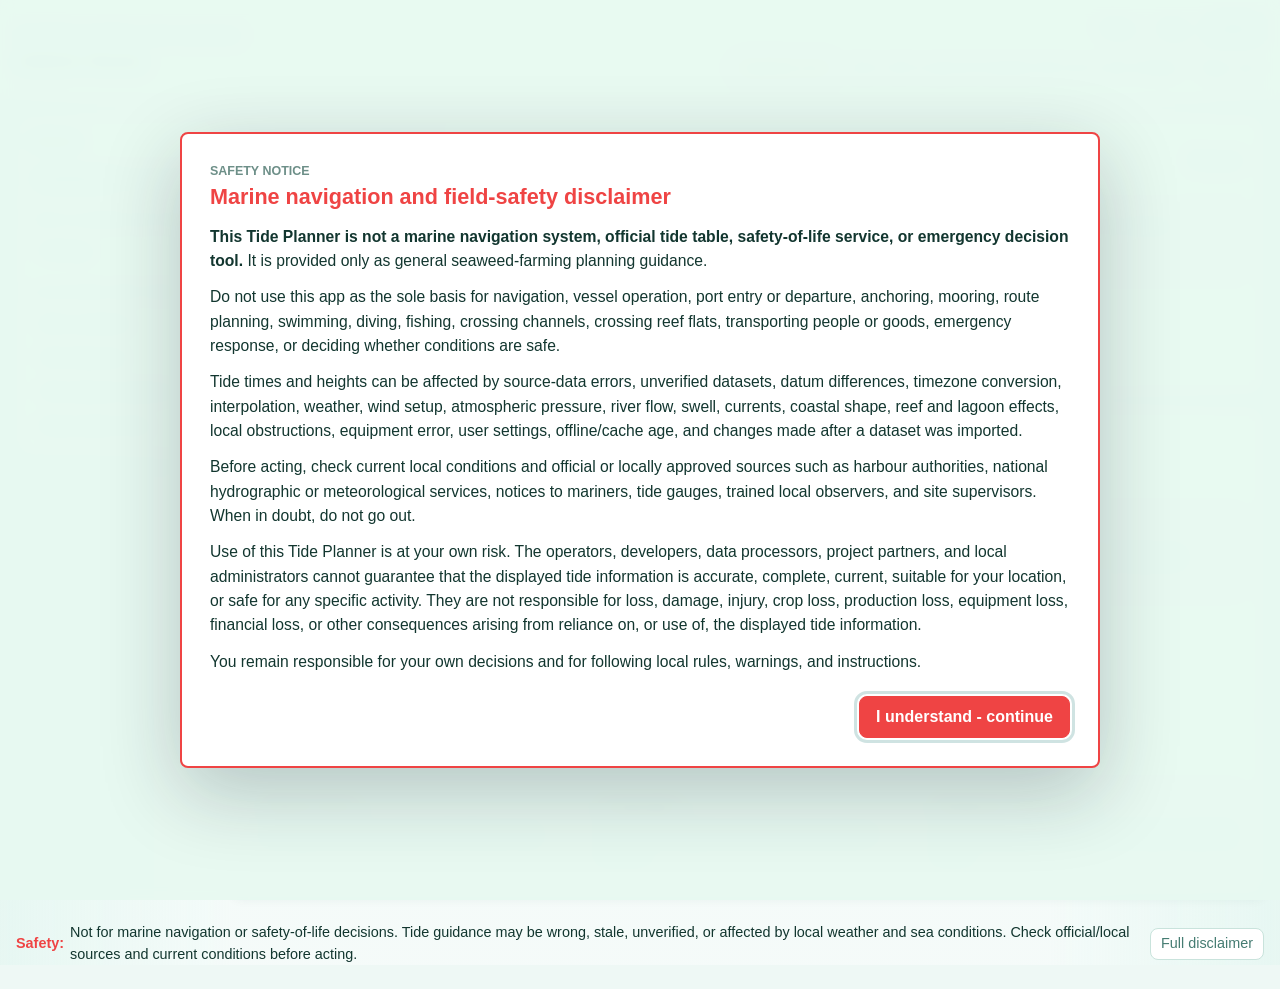
==== admin.html @ 6d87442c "Tighten site location table views" ====
<!doctype html>
<html lang="en">
<head>
  <meta charset="utf-8">
  <meta name="viewport" content="width=device-width, initial-scale=1">
  <meta name="theme-color" content="#0f766e">
  <meta name="robots" content="noindex,nofollow">
  <title>Admin - Seaweed Tide Planner</title>
  <link rel="stylesheet" href="./assets/css/tides.css?v=20260615-location-table-tight-v2">
</head>
<body class="admin-console-page">
  <header class="app-header">
    <div class="app-header-inner">
      <div>
        <p class="eyebrow">Seaweed farming tide guidance</p>
        <h1>Admin Home</h1>
      </div>
      <div class="admin-header-controls compact">
        <nav class="app-nav" aria-label="Main navigation">
          <a href="./index.html?v=20260615-location-table-tight-v2">Tides</a>
          <a href="./map.html?v=20260615-location-table-tight-v2">Map</a>
          <a href="./admin.html" class="desktop-admin-link" aria-current="page">Admin</a>
        </nav>
        <div class="admin-header-status">
          <span id="adminConnectionStatus" class="status-pill status-muted">Connecting</span>
          <p id="adminAuthStatus" class="admin-auth-status">Sign in with an approved Supabase Auth user.</p>
          <button id="adminSignOut" type="button">Sign out</button>
        </div>
      </div>
    </div>
  </header>

  <main class="app-shell admin-shell admin-layout">
    <aside class="admin-sidebar" aria-label="Admin menu">
      <h2>Admin</h2>
      <a href="./admin.html" aria-current="page">Dashboard</a>

      <p class="admin-menu-heading">Tide Planner Settings</p>
      <a href="./admin_settings.html">Settings</a>

      <p class="admin-menu-heading">Locations and Tides</p>
      <a href="./locations.html">Site Locations</a>
      <a href="./tide_datasets.html">Tide Datasets</a>
      <a href="./importer.html">Tide dataset importer</a>
      <a href="./observation.html">Observation form</a>
    </aside>

    <section class="admin-content">
      <section class="panel admin-dashboard-panel">
        <div class="section-head compact">
          <div>
            <h2>Tide Planner Dashboard</h2>
            <p class="field-hint">Desktop admin overview for the Tide Planner prototype.</p>
          </div>
          <button id="reloadAdminDashboard" type="button">Reload</button>
        </div>

        <div class="admin-metric-grid">
          <article class="admin-metric-card">
            <span>Site locations</span>
            <strong id="metricFarmCount">--</strong>
          </article>
          <article class="admin-metric-card">
            <span>Tide sources</span>
            <strong id="metricTideSourceCount">--</strong>
          </article>
          <article class="admin-metric-card warning">
            <span>Tide sources not verified</span>
            <strong id="metricUnverifiedSources">--</strong>
          </article>
          <article class="admin-metric-card warning">
            <span>Site locations hidden</span>
            <strong id="metricHiddenFarms">--</strong>
          </article>
          <article class="admin-metric-card warning">
            <span>Site locations not verified</span>
            <strong id="metricNotVerifiedFarms">--</strong>
          </article>
          <article class="admin-metric-card warning">
            <span>Site locations not calibrated</span>
            <strong id="metricNotCalibrated">--</strong>
          </article>
          <article class="admin-metric-card warning">
            <span>Datasets ending &lt; 3 months</span>
            <strong id="metricExpiringDatasets">--</strong>
          </article>
        </div>
      </section>

      <section class="panel admin-settings-panel">
        <h2>Admin Areas</h2>
        <div class="admin-area-group">
          <div class="admin-area-heading">
            <h3>Locations and Tides</h3>
            <p class="field-hint">Site location records, local calibration status, tide datasets, and observation entry.</p>
          </div>
          <div class="admin-shortcut-grid">
            <a class="admin-shortcut-card" href="./locations.html#locations">
              <strong>Site Locations</strong>
              <span>Site locations, GPS coordinates, app visibility, linked tide dataset, and calibration tools.</span>
            </a>
            <a class="admin-shortcut-card" href="./tide_datasets.html">
              <strong>Tide Datasets</strong>
              <span>Reference source metadata, coverage dates, verification, and dataset use.</span>
            </a>
            <a class="admin-shortcut-card" href="./importer.html">
              <strong>Tide Dataset Importer</strong>
              <span>Preview and import raw tide CSV data into selected datasets.</span>
            </a>
            <a class="admin-shortcut-card" href="./observation.html">
              <strong>Observation Form</strong>
              <span>Enter local tide observations collected in the field.</span>
            </a>
          </div>
        </div>

        <div class="admin-area-group">
          <div class="admin-area-heading">
            <h3>Tide Planner Settings</h3>
            <p class="field-hint">Admin users, roles, language status, and database connection notes.</p>
          </div>
          <div class="admin-shortcut-grid">
            <a class="admin-shortcut-card" href="./admin_settings.html#admin-users">
              <strong>Admin Users</strong>
              <span>List approved users and their Tide Planner role.</span>
            </a>
            <a class="admin-shortcut-card" href="./admin_settings.html#languages">
              <strong>Languages</strong>
              <span>Set whether English and Kiswahili are active or inactive.</span>
            </a>
            <a class="admin-shortcut-card" href="./admin_settings.html#database">
              <strong>Database Connection</strong>
              <span>Supabase project reference and browser credential notes.</span>
            </a>
          </div>
        </div>
      </section>
    </section>
  </main>

  <section id="adminLoginModal" class="admin-login-modal" role="dialog" aria-modal="true" aria-labelledby="adminLoginTitle" hidden>
    <div class="admin-login-panel" role="document">
      <p class="eyebrow">Admin sign in</p>
      <h2 id="adminLoginTitle">Seaweed Tide Planner Admin</h2>
      <p class="field-hint">Enter approved Supabase admin credentials to open the desktop admin dashboard.</p>
      <form id="adminAuthForm" class="admin-login-form">
        <label>
          Email
          <input id="adminEmail" type="email" autocomplete="email" required>
        </label>
        <label>
          Password
          <input id="adminPassword" type="password" autocomplete="current-password" required>
        </label>
        <div class="button-row">
          <button id="adminSignIn" type="submit">Sign in</button>
          <a class="button-link" href="./index.html">Back to tides</a>
        </div>
      </form>
    </div>
  </section>

  <footer class="marine-disclaimer-footer">
    <p><strong class="safety-label">Safety:</strong> <span class="marine-disclaimer-text">Not for marine navigation or safety-of-life decisions. Tide guidance may be wrong, stale, unverified, or affected by local weather and sea conditions. Check official/local sources and current conditions before acting.</span> <button type="button" data-disclaimer-open>Full disclaimer</button></p>
  </footer>

  <script type="module" src="./assets/js/disclaimer.js?v=20260615-location-table-tight-v2"></script>
  <script type="module" src="./assets/js/admin_page.js?v=20260615-location-table-tight-v2"></script>
</body>
</html>
---- assets/css/tides.css ----
:root {
  color-scheme: light;
  --bg: #eef8f5;
  --panel: #ffffff;
  --panel-soft: #f2f8f6;
  --control: #f2f8f6;
  --text: #12362f;
  --text-sec: #457c72;
  --text-muted: #6d8f88;
  --border: #c9e3dc;
  --border-soft: #e0efeb;
  --accent: #0f766e;
  --accent-blue: #3b82f6;
  --harvest: #22c55e;
  --harvest-dark: #15803d;
  --warn: #f59e0b;
  --danger: #ef4444;
  --shadow: 0 4px 12px rgba(31, 75, 68, 0.08);
}

* {
  box-sizing: border-box;
}

html {
  min-width: 320px;
  background: var(--bg);
}

body {
  margin: 0;
  color: var(--text);
  font-family: -apple-system, BlinkMacSystemFont, "Segoe UI", Roboto, "Helvetica Neue", sans-serif;
  line-height: 1.5;
  overflow-x: hidden;
  background:
    linear-gradient(90deg, rgba(230, 247, 242, 0.92), rgba(248, 253, 252, 0.62) 18%, rgba(248, 253, 252, 0.62) 82%, rgba(230, 247, 242, 0.92)),
    var(--bg);
}

[hidden] {
  display: none !important;
}

button,
input,
select,
textarea {
  font: inherit;
}

button,
select,
input[type="number"] {
  min-height: 36px;
}

button {
  border: 1px solid var(--border);
  border-radius: 8px;
  background: var(--panel);
  color: var(--text-sec);
  cursor: pointer;
}

button:hover {
  border-color: var(--accent);
  color: var(--accent);
}

button:focus-visible,
select:focus-visible,
input:focus-visible {
  outline: 3px solid rgba(15, 118, 110, 0.2);
  outline-offset: 2px;
}

a {
  color: #64748b;
  text-decoration: underline dotted;
}

h1,
h2,
h3,
p {
  margin-top: 0;
}

p,
strong,
code {
  overflow-wrap: anywhere;
}

.app-header {
  border-bottom: 1px solid rgba(201, 227, 220, 0.72);
  background: rgba(255, 255, 255, 0.72);
  backdrop-filter: blur(10px);
}

.app-header-inner,
.app-shell {
  width: min(1500px, calc(100% - 76px));
  margin: 0 auto;
}

.app-header-inner {
  min-height: 70px;
  padding: 14px 0;
  display: flex;
  align-items: center;
  justify-content: space-between;
  gap: 16px;
}

.app-shell {
  padding: 16px 0 46px;
}

.eyebrow {
  margin: 0 0 3px;
  color: var(--text-muted);
  font-size: 0.78rem;
  font-weight: 600;
  letter-spacing: 0;
  text-transform: uppercase;
}

h1 {
  margin-bottom: 0;
  font-size: 1.3rem;
  font-weight: 600;
  line-height: 1.14;
}

h2 {
  margin-bottom: 8px;
  font-size: 1rem;
  font-weight: 600;
  line-height: 1.25;
}

h3 {
  margin: 0 0 12px;
  font-size: 1rem;
  font-weight: 600;
  line-height: 1.25;
}

.header-actions,
.header-status,
.location-card-status {
  display: flex;
  gap: 8px;
  flex-wrap: wrap;
  justify-content: flex-end;
}

.header-actions {
  align-items: center;
}

.app-nav {
  display: flex;
  align-items: center;
  gap: 6px;
  flex-wrap: wrap;
}

.app-nav a {
  min-height: 30px;
  display: inline-flex;
  align-items: center;
  padding: 4px 10px;
  border: 1px solid var(--border);
  border-radius: 8px;
  background: rgba(255, 255, 255, 0.72);
  color: var(--text-sec);
  font-size: 0.78rem;
  font-weight: 600;
  text-decoration: none;
}

.app-nav a:hover,
.app-nav a[aria-current="page"] {
  border-color: rgba(15, 118, 110, 0.36);
  background: rgba(15, 118, 110, 0.08);
  color: var(--accent);
}

.admin-header-controls {
  min-width: min(920px, 72vw);
  display: grid;
  gap: 6px;
  justify-items: end;
}

.admin-header-status {
  display: flex;
  align-items: center;
  justify-content: flex-end;
  gap: 10px;
  flex-wrap: wrap;
}

.admin-auth-status {
  margin: 0;
  color: var(--text-muted);
  font-size: 0.74rem;
}

.admin-auth-status[data-status="error"] {
  color: var(--danger);
  font-weight: 600;
}

.admin-auth-inline {
  display: grid;
  grid-template-columns: minmax(190px, 250px) minmax(170px, 230px) auto auto;
  gap: 8px;
  align-items: end;
}

.admin-auth-inline label {
  display: grid;
  gap: 4px;
  text-align: left;
}

.admin-auth-inline input {
  min-height: 32px;
}

.admin-auth-inline button {
  min-height: 32px;
  padding: 0 12px;
}

.location-card,
.selected-location-card,
.summary-grid,
.info-grid {
  min-width: 0;
  display: grid;
  gap: 12px;
}

.location-card > *,
.selected-location-card > *,
.summary-grid > *,
.info-grid > * {
  min-width: 0;
}

.language-card {
  width: fit-content;
  max-width: 100%;
  min-height: 40px;
  display: inline-flex;
  align-items: center;
  flex-wrap: wrap;
  gap: 8px;
  margin-bottom: 10px;
  padding: 6px 8px 6px 12px;
  border: 1px solid var(--border);
  border-radius: 8px;
  background: rgba(255, 255, 255, 0.92);
  box-shadow: var(--shadow);
}

.language-card-label {
  color: var(--text);
  font-size: 0.86rem;
  font-weight: 700;
  white-space: nowrap;
}

.language-card-actions {
  display: inline-flex;
  align-items: center;
  gap: 3px;
  padding: 2px;
  border: 1px solid var(--border);
  border-radius: 7px;
  background: var(--panel-soft);
}

.language-card-actions button {
  min-width: 72px;
  min-height: 28px;
  padding: 2px 9px;
  border: 0;
  border-radius: 5px;
  background: transparent;
  color: var(--text-sec);
  font-size: 0.78rem;
  font-weight: 700;
}

.language-card-actions button:hover {
  background: rgba(15, 118, 110, 0.08);
}

.language-card-actions button[aria-pressed="true"] {
  background: var(--accent);
  color: #fff;
}

.weather-warning-strip {
  min-width: 0;
  display: flex;
  align-items: center;
  flex-wrap: wrap;
  gap: 4px 8px;
  margin: 0 0 12px;
  padding: 8px 12px;
  border: 1px solid rgba(245, 158, 11, 0.42);
  border-left: 4px solid var(--warn);
  border-radius: 8px;
  background: #fffbeb;
  color: #65420b;
  font-size: 0.86rem;
  box-shadow: 0 3px 10px rgba(120, 75, 8, 0.06);
}

.weather-warning-strip[data-weather-alert-status="clear"] {
  border-color: rgba(15, 118, 110, 0.28);
  border-left-color: var(--accent);
  background: #effaf7;
  color: #17473f;
  box-shadow: 0 3px 10px rgba(15, 118, 110, 0.06);
}

.weather-warning-strip[data-weather-alert-status="active"] {
  border-color: rgba(239, 68, 68, 0.32);
  border-left-color: var(--danger);
  background: #fff7ed;
  color: #6f2f0b;
}

.weather-warning-strip[data-weather-alert-status="error"],
.weather-warning-strip[data-weather-alert-status="unknown"],
.weather-warning-strip[data-weather-alert-status="loading"] {
  border-color: rgba(245, 158, 11, 0.42);
  border-left-color: var(--warn);
  background: #fffbeb;
}

.weather-warning-strip strong {
  color: #92400e;
  font-weight: 700;
}

.weather-warning-strip[data-weather-alert-status="clear"] strong,
.weather-warning-strip[data-weather-alert-status="clear"] a {
  color: var(--accent);
}

.weather-warning-strip[data-weather-alert-status="active"] strong,
.weather-warning-strip[data-weather-alert-status="active"] a {
  color: #991b1b;
}

.weather-warning-strip a {
  margin-left: auto;
  color: #92400e;
  font-weight: 700;
  text-align: right;
}

.weather-warning-text {
  min-width: min(420px, 100%);
}

.weather-warning-meta {
  color: var(--text-muted);
  font-size: 0.78rem;
}

.weather-warning-icon {
  width: 20px;
  height: 20px;
  display: inline-flex;
  align-items: center;
  justify-content: center;
  border: 1px solid rgba(146, 64, 14, 0.36);
  border-radius: 999px;
  background: #fff7ed;
  color: #92400e;
  font-size: 0.78rem;
  font-weight: 800;
}

.weather-warning-strip[data-weather-alert-status="clear"] .weather-warning-icon {
  border-color: rgba(15, 118, 110, 0.26);
  background: #ecfdf5;
  color: var(--accent);
}

.weather-warning-strip[data-weather-alert-status="active"] .weather-warning-icon {
  border-color: rgba(153, 27, 27, 0.26);
  background: #fee2e2;
  color: #991b1b;
}

.location-card {
  grid-template-columns: minmax(260px, 520px) max-content;
  align-items: end;
  justify-content: start;
  column-gap: 18px;
  margin-bottom: 10px;
  padding: 13px 16px;
  border: 1px solid var(--border);
  border-radius: 8px;
  background: rgba(255, 255, 255, 0.9);
  box-shadow: var(--shadow);
}

.selected-location-card {
  grid-template-columns: minmax(280px, 1fr) minmax(260px, auto);
  align-items: center;
  margin-bottom: 12px;
  padding: 12px 16px;
  border: 1px solid var(--border);
  border-radius: 8px;
  background: rgba(255, 255, 255, 0.92);
  box-shadow: var(--shadow);
}

.field-group,
.clock-panel,
.location-card-status {
  min-width: 0;
  display: flex;
  flex-direction: column;
  justify-content: center;
  gap: 7px;
}

.reference-location-toggle {
  align-self: end;
  min-height: 38px;
  display: inline-flex;
  align-items: center;
  justify-content: flex-end;
  gap: 8px;
  color: var(--text-sec);
  font-size: 0.83rem;
  font-weight: 600;
  text-transform: none;
  white-space: nowrap;
}

.location-card-status[hidden] {
  display: none;
}

.reference-location-toggle input {
  width: 16px;
  height: 16px;
  accent-color: var(--accent);
}

.selected-location-main {
  min-width: 0;
}

.selected-location-heading {
  margin: 0 0 5px;
  display: flex;
  align-items: center;
  gap: 8px;
  color: var(--text);
  font-size: 1.3rem;
  font-weight: 600;
  line-height: 1.14;
}

.selected-location-clock {
  display: flex;
  flex-direction: row;
  align-items: baseline;
  justify-content: flex-start;
  gap: 10px;
}

.selected-location-actions {
  min-width: 0;
  display: grid;
  justify-items: end;
  gap: 6px;
}

.selected-location-actions .offline-location-controls {
  justify-content: flex-end;
}

.selected-location-actions .offline-location-controls .field-hint {
  flex: 0 1 auto;
  flex-basis: auto;
  text-align: right;
}

.selected-map-link {
  min-height: 28px;
  padding: 3px 9px;
  font-size: 0.76rem;
  white-space: nowrap;
}

.offline-location-controls .field-hint[data-status="ready"] {
  color: #087f5b;
  font-weight: 700;
}

.offline-location-controls .field-hint[data-status="offline"] {
  color: #0f766e;
  font-weight: 700;
}

.offline-location-controls .field-hint[data-status="error"] {
  color: var(--danger);
  font-weight: 700;
}

.offline-location-controls .field-hint[data-status="loading"] {
  color: #b45309;
  font-weight: 700;
}

.offline-location-controls {
  min-width: 0;
  display: flex;
  align-items: center;
  justify-content: flex-end;
  gap: 8px;
  flex-wrap: wrap;
}

.offline-location-controls .field-hint {
  flex-basis: 100%;
  text-align: right;
}

.offline-location-controls button {
  min-height: 32px;
  padding: 4px 10px;
  font-size: 0.8rem;
}

label,
.card-label {
  color: var(--text-muted);
  font-size: 0.75rem;
  font-weight: 600;
  letter-spacing: 0;
  text-transform: uppercase;
}

.card-label span {
  color: var(--text-sec);
  font-weight: 600;
  text-transform: none;
}

select,
input[type="number"],
input[type="text"],
input[type="email"],
input[type="password"],
input[type="date"],
textarea {
  width: 100%;
  border: 1px solid var(--border);
  border-radius: 8px;
  background: #fff;
  color: var(--text);
  padding: 0 12px;
}

input[type="text"],
input[type="email"],
input[type="password"],
input[type="date"] {
  min-height: 36px;
}

textarea {
  min-height: 70px;
  padding: 9px 12px;
  resize: vertical;
}

.field-hint,
.panel-meta,
.card-note,
.moon-events,
.detail-stack {
  color: var(--text-muted);
  font-size: 0.86rem;
}

.clock-value {
  color: var(--text);
  font-size: 1rem;
  font-weight: 600;
}

.summary-grid {
  grid-template-columns: repeat(3, minmax(0, 1fr));
  margin-bottom: 12px;
}

.summary-card,
.panel {
  border: 1px solid var(--border);
  border-radius: 8px;
  background: var(--panel);
  box-shadow: var(--shadow);
}

.summary-card {
  min-height: 142px;
  padding: 15px 16px;
  display: flex;
  flex-direction: column;
  gap: 7px;
}

.moon-summary-card {
  display: grid;
  grid-template-columns: 54px minmax(0, 1fr);
  align-items: center;
  column-gap: 14px;
}

.moon-summary-content {
  min-width: 0;
  display: flex;
  flex-direction: column;
  gap: 7px;
}

.summary-card.accent {
  border-color: rgba(34, 197, 94, 0.35);
  background: linear-gradient(180deg, #ffffff 0%, #f3fbf6 100%);
}

.card-main {
  color: var(--text);
  font-size: 1rem;
  font-weight: 600;
  line-height: 1.25;
}

.card-value {
  color: var(--text-sec);
  font-size: 1.34rem;
  line-height: 1.05;
  font-weight: 700;
}

.moon-events {
  display: flex;
  flex-direction: column;
  gap: 2px;
}

.summary-line {
  color: var(--text-sec);
  font-size: 0.88rem;
  line-height: 1.35;
}

.summary-line strong {
  color: var(--text);
  font-weight: 600;
}

.summary-moon-symbol {
  display: inline-block;
  margin-right: 4px;
  font-size: 1.18rem;
  line-height: 1;
  vertical-align: -0.08em;
}

.harvest-detail-line {
  font-size: 0.78rem;
  line-height: 1.28;
}

.status-pill {
  display: inline-flex;
  align-items: center;
  width: fit-content;
  min-height: 28px;
  padding: 4px 9px;
  border: 1px solid rgba(15, 118, 110, 0.24);
  border-radius: 999px;
  background: rgba(15, 118, 110, 0.09);
  color: var(--accent);
  font-size: 0.76rem;
  font-weight: 600;
  white-space: nowrap;
}

.status-pill[data-status*="unverified"],
.status-pill[data-status*="placeholder"],
.status-pill[data-status*="reference"],
.status-muted {
  border-color: rgba(245, 158, 11, 0.3);
  background: rgba(245, 158, 11, 0.1);
  color: #a16207;
}

.station-tides-section {
  margin-top: 8px;
  min-width: 0;
}

.station-tide-panel {
  min-width: 0;
  max-width: 100%;
  overflow-x: hidden;
  margin-top: 0;
  padding: 20px;
  border: 1px solid var(--border);
  border-radius: 8px 8px 0 0;
  background: rgba(255, 255, 255, 0.96);
  box-shadow: var(--shadow);
}

.station-threshold-bar {
  min-width: 0;
  min-height: 46px;
  display: flex;
  align-items: center;
  gap: 10px;
  flex-wrap: wrap;
  margin-bottom: 28px;
  padding: 8px 12px;
  border: 1px solid var(--border);
  border-radius: 8px;
  background: rgba(241, 250, 247, 0.8);
  color: var(--text-muted);
}

.station-check-row {
  display: flex;
  align-items: center;
  gap: 8px;
  color: var(--harvest);
  font-size: 0.85rem;
  font-weight: 600;
  text-transform: none;
}

.station-check-row input {
  width: 17px;
  height: 17px;
  accent-color: var(--harvest);
}

.station-threshold-bar input[type="number"] {
  width: 82px;
  min-height: 32px;
  padding: 0 10px;
}

.station-threshold-bar button {
  min-height: 32px;
  padding: 0 12px;
}

.moon-disc {
  width: 42px;
  height: 42px;
  flex: 0 0 auto;
  border-radius: 50%;
  background:
    radial-gradient(circle at 72% 35%, rgba(255, 255, 255, 0.35), transparent 22px),
    linear-gradient(90deg, #d98b2f 0 44%, #7c3ba8 45% 100%);
  box-shadow: inset -7px 0 12px rgba(33, 18, 60, 0.18);
}

.summary-moon-disc {
  width: 48px;
  height: 48px;
}

.station-subhead {
  display: flex;
  align-items: center;
  gap: 8px;
  margin: 16px 0 12px;
  color: var(--text-muted);
  font-size: 0.75rem;
  font-weight: 500;
}

.chart-subhead {
  justify-content: space-between;
}

.station-subhead-main {
  display: inline-flex;
  align-items: center;
  gap: 8px;
  flex-wrap: wrap;
}

.forecast-range-selector,
.overview-range-selector {
  display: inline-flex;
  align-items: center;
  overflow: hidden;
  border: 1px solid var(--border);
  border-radius: 8px;
  background: #fff;
}

.forecast-range-selector button,
.overview-range-selector button {
  min-height: 30px;
  padding: 0 10px;
  border: 0;
  border-radius: 0;
  border-right: 1px solid var(--border);
  background: transparent;
  color: var(--text-sec);
  font-size: 0.75rem;
}

.forecast-range-selector button:last-child,
.overview-range-selector button:last-child {
  border-right: 0;
}

.forecast-range-selector button[aria-pressed="true"],
.overview-range-selector button[aria-pressed="true"] {
  background: rgba(15, 118, 110, 0.1);
  color: var(--accent);
  font-weight: 700;
}

.harvest-chip {
  display: inline-flex;
  align-items: center;
  min-height: 22px;
  padding: 1px 8px;
  border: 1px solid rgba(34, 197, 94, 0.45);
  border-radius: 999px;
  background: rgba(34, 197, 94, 0.13);
  color: var(--harvest-dark);
  font-size: 0.8rem;
  font-weight: 700;
}

.harvest-window-summary {
  min-height: 26px;
  display: flex;
  align-items: center;
  gap: 6px;
  flex-wrap: wrap;
  margin: -4px 0 8px;
  color: var(--text-muted);
  font-size: 0.75rem;
}

.harvest-window-summary strong {
  color: var(--text-sec);
  font-weight: 600;
}

.harvest-window-chip {
  display: inline-flex;
  align-items: center;
  min-height: 22px;
  padding: 1px 8px;
  border: 1px solid rgba(34, 197, 94, 0.32);
  border-radius: 999px;
  background: rgba(34, 197, 94, 0.1);
  color: var(--harvest-dark);
  font-weight: 600;
}

.station-chart-frame {
  position: relative;
  width: 100%;
  min-width: 0;
  max-width: 100%;
  overflow: hidden;
}

.station-chart-frame.detail {
  height: 315px;
  min-height: 315px;
}

.station-chart-frame.overview {
  height: 250px;
  min-height: 250px;
}

.station-chart-frame canvas {
  display: block;
  width: 100%;
  height: 100%;
  border: 0;
  border-radius: 0;
  background: #fff;
  cursor: crosshair;
  touch-action: none;
}

.chart-legend {
  position: absolute;
  top: 9px;
  left: 50%;
  z-index: 2;
  display: flex;
  gap: 14px;
  align-items: center;
  transform: translateX(-50%);
  color: #8aa0ba;
  font-size: 0.72rem;
  pointer-events: none;
  white-space: nowrap;
}

.chart-legend span::before {
  display: inline-block;
  margin-right: 5px;
}

.legend-line::before {
  width: 22px;
  height: 0;
  border-top: 2px solid #3b82f6;
  content: "";
  vertical-align: 3px;
}

.legend-high::before {
  color: #f59e0b;
  content: "^";
  font-weight: 700;
}

.legend-low::before {
  width: 10px;
  height: 10px;
  background: var(--harvest);
  content: "";
  transform: rotate(45deg);
  vertical-align: -1px;
}

.legend-now::before {
  width: 14px;
  height: 14px;
  border-left: 2px dashed var(--danger);
  content: "";
  vertical-align: -3px;
}

.station-table-wrap {
  width: 100%;
  overflow-x: auto;
}

.low-tide-table {
  width: 100%;
  border-collapse: collapse;
  color: var(--text-sec);
  font-size: 0.8rem;
  min-width: 860px;
}

.low-tide-table th {
  padding: 5px 8px;
  border-bottom: 1px solid var(--border);
  color: var(--text-muted);
  font-size: 0.72rem;
  font-weight: 600;
  letter-spacing: 0.5px;
  text-align: left;
  text-transform: uppercase;
}

.low-tide-table th[rowspan] {
  vertical-align: bottom;
}

.low-tide-table .tide-group-heading {
  color: var(--text-main);
  font-size: 0.78rem;
  letter-spacing: 0.8px;
  text-align: center;
}

.low-tide-table .high-tide-heading {
  color: var(--warn);
}

.low-tide-table thead tr:nth-child(2) th {
  border-bottom-color: var(--border);
  color: var(--text-muted);
  text-align: center;
}

.low-tide-table td {
  padding: 5px 8px;
  border-bottom: 1px solid var(--border);
}

.tide-event-cell {
  display: inline-flex;
  gap: 4px;
  white-space: nowrap;
}

.tide-event-height {
  color: var(--text-muted);
}

.low-tide-table .high-tide-cell {
  color: var(--warn);
  font-weight: 700;
}

.low-tide-table .high-tide-cell .tide-event-height {
  color: var(--warn);
}

.low-tide-table tr.harvest-row td {
  color: var(--harvest);
  font-weight: 600;
}

.low-tide-table tr.harvest-row .high-tide-cell {
  color: var(--warn);
  font-weight: 700;
}

.low-tide-table tr.harvest-row .high-tide-cell .tide-event-height {
  color: var(--warn);
}

.low-tide-table tr.harvest-row .tide-event-height {
  color: var(--harvest);
}

.harvest-text,
.spring-low {
  color: var(--harvest);
  font-weight: 600;
}

.moon-symbol-inline {
  display: inline-block;
  min-width: 20px;
  margin-right: 5px;
  font-size: 0.82rem;
  line-height: 1;
  vertical-align: -1px;
}

.moon-dot {
  display: inline-block;
  width: 12px;
  height: 12px;
  margin-right: 7px;
  border-radius: 50%;
  vertical-align: -1px;
}

.moon-dot.new {
  background: #6b3fa0;
}

.moon-dot.full {
  background: #f4b044;
}

.muted-cell {
  color: var(--text-muted);
}

.load-more-button {
  width: 100%;
  min-height: 34px;
  margin-top: 12px;
  color: var(--text-muted);
  background: #fff;
}

body.disclaimer-open {
  overflow: hidden;
}

.safety-disclaimer-button {
  width: fit-content;
  min-height: 32px;
  margin-top: 10px;
  padding: 4px 11px;
  color: var(--text-sec);
  background: #fff;
}

.marine-disclaimer-footer {
  width: min(1500px, calc(100% - 76px));
  margin: -18px auto 24px;
  color: var(--text);
  font-size: 0.9rem;
}

main.admin-shell + .marine-disclaimer-footer,
main.importer-shell + .marine-disclaimer-footer {
  width: min(1720px, calc(100% - 76px));
}

.marine-disclaimer-footer p {
  min-width: 0;
  margin: 0;
  display: flex;
  align-items: center;
  gap: 4px 6px;
  flex-wrap: wrap;
}

.marine-disclaimer-footer .safety-label {
  color: var(--danger);
  font-weight: 700;
}

.marine-disclaimer-text {
  min-width: min(100%, 420px);
  flex: 1 1 520px;
}

.marine-disclaimer-footer button {
  min-height: 32px;
  margin-left: auto;
  padding: 4px 10px;
  background: #fff;
}

.offline-shell {
  min-height: 100vh;
  display: grid;
  align-items: center;
}

.offline-panel {
  max-width: 760px;
  margin: 0 auto;
  padding: 24px;
}

.button-link {
  min-height: 34px;
  display: inline-flex;
  align-items: center;
  justify-content: center;
  padding: 5px 12px;
  border: 1px solid var(--border);
  border-radius: 8px;
  background: #fff;
  color: var(--text-sec);
  font-size: 0.9rem;
  font-weight: 600;
  text-decoration: none;
}

.button-link:hover {
  border-color: var(--accent);
  color: var(--accent);
}

.marine-disclaimer-modal[hidden] {
  display: none;
}

.marine-disclaimer-modal {
  position: fixed;
  inset: 0;
  z-index: 9999;
  display: grid;
  place-items: center;
  padding: 28px;
  background: rgba(236, 253, 245, 0.96);
  backdrop-filter: blur(7px);
}

.marine-disclaimer-panel {
  width: min(920px, 100%);
  max-height: calc(100vh - 56px);
  overflow: auto;
  padding: 28px;
  border: 2px solid var(--danger);
  border-radius: 8px;
  background: #fff;
  box-shadow: 0 24px 80px rgba(15, 23, 42, 0.24);
}

.marine-disclaimer-panel h2 {
  margin: 0 0 14px;
  color: var(--danger);
  font-size: 1.35rem;
  letter-spacing: 0;
}

.marine-disclaimer-copy {
  display: grid;
  gap: 12px;
  color: var(--text-main);
  font-size: 0.98rem;
  line-height: 1.55;
}

.marine-disclaimer-copy p {
  margin: 0;
}

.marine-disclaimer-actions {
  display: flex;
  justify-content: flex-end;
  margin-top: 22px;
}

.marine-disclaimer-actions button {
  min-height: 42px;
  padding: 8px 16px;
  color: #fff;
  border-color: var(--danger);
  background: var(--danger);
  font-weight: 700;
}

.harvest-calendar {
  display: grid;
  grid-template-columns: repeat(3, minmax(0, 1fr));
  gap: 18px;
}

.calendar-month {
  min-width: 0;
  padding: 18px;
  border: 1px solid var(--border-soft);
  border-radius: 8px;
  background: #fff;
}

.calendar-month h3 {
  margin-bottom: 8px;
  color: var(--text);
  font-size: 0.85rem;
  font-weight: 700;
}

.calendar-grid {
  display: grid;
  grid-template-columns: repeat(7, minmax(0, 1fr));
  gap: 5px 3px;
}

.calendar-head {
  margin-bottom: 10px;
  color: var(--text-muted);
  font-size: 0.65rem;
  font-weight: 600;
  text-align: center;
}

.calendar-day {
  position: relative;
  min-height: 38px;
  display: flex;
  align-items: center;
  justify-content: center;
  border: 1px solid transparent;
  border-radius: 5px;
  color: #4f8179;
  font-size: 0.75rem;
}

.calendar-day.harvest {
  background: rgba(34, 197, 94, 0.18);
  color: var(--harvest);
  font-weight: 700;
}

.calendar-day.today {
  border: 2px solid #0ea5e9;
  color: var(--text);
  font-weight: 700;
}

.calendar-day.past {
  opacity: 0.58;
}

.calendar-day.empty {
  visibility: hidden;
}

.calendar-day small,
.calendar-day .calendar-moon {
  position: absolute;
  right: 3px;
  top: 1px;
  color: var(--warn);
  font-size: 0.68rem;
  font-weight: 700;
  line-height: 1;
}

.info-grid {
  grid-template-columns: repeat(3, minmax(0, 1fr));
  margin-top: 12px;
}

.panel {
  min-width: 0;
  padding: 16px;
}

.settings-shell,
.admin-shell {
  display: grid;
  gap: 12px;
}

.admin-shell {
  width: min(1880px, calc(100% - 32px));
}

.importer-shell {
  width: min(1720px, calc(100% - 76px));
}

.importer-workspace {
  display: grid;
  gap: 12px;
}

.importer-locked-card p {
  margin-bottom: 8px;
  color: var(--text-muted);
}

.importer-dataset-table {
  min-width: 1680px;
}

.row-action-stack {
  display: flex;
  gap: 6px;
  flex-wrap: wrap;
}

.row-action-stack button {
  min-height: 30px;
  padding: 0 10px;
  font-size: 0.78rem;
}

.selected-import-target {
  min-width: 0;
  display: block;
  margin: 0;
  padding: 0;
  border: 0;
  background: transparent;
}

.selected-import-select {
  display: grid;
  gap: 6px;
  color: var(--text-muted);
  font-size: 0.75rem;
  font-weight: 600;
  letter-spacing: 0;
  text-transform: uppercase;
}

.selected-import-select select {
  color: var(--text);
  font-size: 0.9rem;
  font-weight: 500;
  text-transform: none;
}

.selected-import-target.empty-state {
  display: block;
}

.import-preview-form {
  display: grid;
  grid-template-columns: minmax(260px, 1.1fr) minmax(220px, 1fr) minmax(220px, 1fr) minmax(190px, 0.72fr);
  gap: 10px;
  margin-bottom: 12px;
  align-items: end;
}

.import-preview-form label {
  display: grid;
  gap: 6px;
}

.import-preview-form input[type="file"] {
  min-height: 38px;
  width: 100%;
  padding: 7px 9px;
  border: 1px solid var(--border);
  border-radius: 8px;
  background: #fff;
  color: var(--text-sec);
}

.import-preview-form .button-row {
  grid-column: 1 / -1;
  margin-top: 0;
}

.inline-check {
  min-height: 38px;
  display: inline-flex;
  align-items: center;
  gap: 7px;
  padding: 6px 0;
  color: var(--text-sec);
  font-size: 0.8rem;
  font-weight: 500;
  text-transform: none;
}

.inline-check input {
  width: 16px;
  height: 16px;
  accent-color: var(--accent);
}

.import-preview-results {
  display: grid;
  gap: 12px;
}

.importer-divider {
  margin: 12px 0 10px;
  border: 0;
  border-top: 1px solid var(--border);
}

.csv-format-guide {
  margin: 0 0 14px;
  border: 1px solid var(--border-soft);
  border-radius: 8px;
  background: rgba(242, 248, 246, 0.7);
  overflow: hidden;
}

.csv-format-guide summary {
  padding: 10px 12px;
  color: var(--text);
  cursor: pointer;
  font-size: 0.86rem;
  font-weight: 600;
}

.csv-example-grid {
  display: grid;
  grid-template-columns: repeat(2, minmax(0, 1fr));
  gap: 12px;
  padding: 4px 12px 12px;
}

.csv-example-card {
  min-width: 0;
}

.csv-example-card h3 {
  margin-bottom: 4px;
}

.csv-example-card .button-link {
  margin-top: 2px;
  background: #fff;
}

.import-preview-grid {
  display: grid;
  grid-template-columns: repeat(3, minmax(0, 1fr));
  gap: 12px;
}

.import-preview-card {
  min-width: 0;
  padding: 12px;
  border: 1px solid var(--border-soft);
  border-radius: 8px;
  background: rgba(255, 255, 255, 0.72);
}

.import-preview-card h3 {
  margin-bottom: 4px;
}

.command-block {
  margin: 10px 0 0;
  overflow-x: auto;
  padding: 12px;
  border: 1px solid rgba(245, 158, 11, 0.26);
  border-radius: 8px;
  background: rgba(255, 255, 255, 0.78);
  color: var(--text);
  font-size: 0.78rem;
}

.local-fallback-summary {
  color: var(--text);
  cursor: pointer;
  font-size: 0.92rem;
  font-weight: 600;
}

.success-state {
  border-color: rgba(34, 197, 94, 0.32);
  background: rgba(34, 197, 94, 0.08);
  color: var(--harvest-dark);
}

.error-state {
  border-color: rgba(239, 68, 68, 0.3);
  background: rgba(239, 68, 68, 0.08);
  color: var(--danger);
}

.settings-hero {
  min-width: 0;
  display: flex;
  justify-content: space-between;
  align-items: flex-start;
  gap: 14px;
  padding: 16px;
  border: 1px solid var(--border);
  border-radius: 8px;
  background: rgba(255, 255, 255, 0.9);
  box-shadow: var(--shadow);
}

.settings-hero > div {
  min-width: 0;
}

.settings-hero h2,
.settings-hero p {
  margin-bottom: 4px;
}

.settings-hero p {
  color: var(--text-muted);
  font-size: 0.86rem;
  overflow-wrap: anywhere;
}

.settings-grid {
  min-width: 0;
  display: grid;
  grid-template-columns: repeat(3, minmax(0, 1fr));
  gap: 12px;
}

.settings-grid > * {
  min-width: 0;
}

.section-head {
  display: flex;
  align-items: center;
  justify-content: space-between;
  gap: 12px;
  margin-bottom: 10px;
}

.section-head.compact {
  margin-bottom: 12px;
}

.section-head h2 {
  margin-bottom: 0;
}

.metric-list {
  display: grid;
  gap: 7px;
}

.metric-row {
  display: grid;
  grid-template-columns: minmax(110px, 0.7fr) minmax(0, 1.3fr);
  gap: 10px;
  align-items: baseline;
  color: var(--text-muted);
  font-size: 0.82rem;
}

.metric-row strong {
  min-width: 0;
  color: var(--text-sec);
  font-weight: 600;
  overflow-wrap: anywhere;
}

.responsive-table-wrap,
.mini-table-wrap {
  min-width: 0;
  max-width: 100%;
  width: 100%;
  overflow-x: auto;
}

.management-table,
.mini-table {
  width: 100%;
  border-collapse: collapse;
  color: var(--text-sec);
  font-size: 0.8rem;
}

.management-table th,
.mini-table th {
  padding: 7px 8px;
  border-bottom: 1px solid var(--border);
  color: var(--text-muted);
  font-size: 0.72rem;
  font-weight: 600;
  letter-spacing: 0.5px;
  text-align: left;
  text-transform: uppercase;
  white-space: nowrap;
}

.management-table td,
.mini-table td {
  min-width: 120px;
  padding: 8px;
  border-bottom: 1px solid var(--border);
  vertical-align: top;
  overflow-wrap: anywhere;
}

.management-table td strong {
  display: block;
  color: var(--text);
  font-weight: 600;
}

.management-table td span {
  display: block;
  color: var(--text-muted);
  font-size: 0.76rem;
  overflow-wrap: anywhere;
}

.management-table td span.status-pill {
  display: inline-flex;
  margin: 1px 4px 1px 0;
  color: #a16207;
  font-size: 0.72rem;
}

.admin-data-table {
  min-width: 1620px;
}

.locations-management-table {
  min-width: 0;
  width: max-content;
  max-width: 100%;
  table-layout: fixed;
}

.admin-data-table th {
  padding: 6px;
}

body:not(.admin-signed-in) [data-admin-only] {
  display: none;
}

.admin-data-table td {
  min-width: 116px;
  padding: 6px;
  vertical-align: middle;
}

.locations-management-table th,
.locations-management-table td {
  padding-block: 4px;
  padding-inline: 4px;
}

.locations-management-table td {
  min-width: 0;
}

.locations-management-table .id-cell {
  min-width: 0;
  max-width: none;
}

.locations-management-table .readonly-value,
.locations-management-table .readonly-muted {
  min-width: 0;
  max-width: 100%;
  white-space: nowrap;
  overflow: hidden;
  text-overflow: ellipsis;
}

.locations-management-table th:nth-child(1),
.locations-management-table td:nth-child(1) {
  width: 86px;
}

.locations-management-table th:nth-child(2),
.locations-management-table td:nth-child(2) {
  width: 210px;
}

.locations-management-table th:nth-child(3),
.locations-management-table td:nth-child(3) {
  width: 132px;
}

.locations-management-table th:nth-child(4),
.locations-management-table td:nth-child(4) {
  width: 108px;
}

.locations-management-table th:nth-child(5),
.locations-management-table td:nth-child(5) {
  width: 90px;
}

.locations-management-table th:nth-child(6),
.locations-management-table td:nth-child(6) {
  width: 90px;
}

.locations-management-table th:nth-child(7),
.locations-management-table td:nth-child(7) {
  width: 102px;
}

.locations-management-table th:nth-child(8),
.locations-management-table td:nth-child(8) {
  width: 66px;
}

.locations-management-table[data-view="calibration"] th:nth-child(3),
.locations-management-table[data-view="calibration"] td:nth-child(3) {
  width: 220px;
}

.locations-management-table[data-view="calibration"] th:nth-child(4),
.locations-management-table[data-view="calibration"] td:nth-child(4) {
  width: 112px;
}

.locations-management-table[data-view="calibration"] th:nth-child(5),
.locations-management-table[data-view="calibration"] td:nth-child(5) {
  width: 106px;
}

.locations-management-table[data-view="calibration"] th:nth-child(6),
.locations-management-table[data-view="calibration"] td:nth-child(6),
.locations-management-table[data-view="calibration"] th:nth-child(7),
.locations-management-table[data-view="calibration"] td:nth-child(7),
.locations-management-table[data-view="calibration"] th:nth-child(8),
.locations-management-table[data-view="calibration"] td:nth-child(8),
.locations-management-table[data-view="calibration"] th:nth-child(9),
.locations-management-table[data-view="calibration"] td:nth-child(9) {
  width: 88px;
}

.locations-management-table[data-view="calibration"] th:nth-child(10),
.locations-management-table[data-view="calibration"] td:nth-child(10) {
  width: 168px;
}

.locations-management-table[data-view="calibration"] th:nth-child(11),
.locations-management-table[data-view="calibration"] td:nth-child(11) {
  width: 66px;
}

.admin-data-table input,
.admin-data-table select {
  min-height: 30px;
  padding: 0 8px;
  border-radius: 6px;
  font-size: 0.78rem;
}

.admin-data-table .readonly-value,
.admin-data-table .readonly-muted {
  min-height: 26px;
  display: flex;
  align-items: center;
  color: var(--text);
  font-size: 0.8rem;
  line-height: 1.25;
}

.admin-data-table .readonly-muted {
  color: var(--text-muted);
}

.readonly-stack {
  min-height: 30px;
  display: grid;
  align-content: center;
  gap: 3px;
}

.readonly-stack span {
  color: var(--text);
  font-size: 0.78rem;
  line-height: 1.25;
}

.admin-data-table input[type="checkbox"] {
  width: 15px;
  min-height: 0;
  padding: 0;
  accent-color: var(--accent);
}

.admin-data-table .id-cell {
  min-width: 135px;
  max-width: 160px;
  white-space: normal;
}

.admin-data-table .id-cell span {
  margin-top: 2px;
  font-size: 0.68rem;
  line-height: 1.25;
}

.row-editor-stack {
  display: grid;
  gap: 5px;
  min-width: 210px;
}

.row-editor-pair {
  display: grid;
  grid-template-columns: 1fr 1fr;
  gap: 5px;
}

.inline-editor-pair {
  min-width: 190px;
  display: grid;
  grid-template-columns: minmax(0, 1fr) minmax(0, 1fr);
  gap: 5px;
}

.inline-editor-pair input {
  min-width: 0;
}

.toggle-cell {
  min-width: 90px;
}

.toggle-cell label {
  min-height: 22px;
  display: flex;
  align-items: center;
  gap: 6px;
  color: var(--text-sec);
  font-size: 0.72rem;
  font-weight: 500;
  text-transform: none;
}

.save-cell {
  min-width: 82px;
  white-space: nowrap;
}

.locations-management-table .save-cell {
  min-width: 0;
}

.save-cell button {
  min-height: 30px;
  padding: 0 10px;
  border-color: rgba(15, 118, 110, 0.32);
  color: var(--accent);
  font-size: 0.78rem;
}

.locations-management-table .row-action-stack {
  align-items: center;
  flex-wrap: nowrap;
  gap: 5px;
}

.locations-management-table .row-action-stack button,
.locations-management-table .row-action-link {
  padding-inline: 8px;
  font-size: 0.73rem;
  white-space: nowrap;
}

.locations-management-table .row-action-link {
  margin-top: 0;
}

.draft-row td {
  background: rgba(15, 118, 110, 0.05);
}

.editing-row td {
  background: rgba(15, 118, 110, 0.07);
}

.save-cell button[data-save-location],
.save-cell button[data-save-dataset] {
  border-color: rgba(15, 118, 110, 0.5);
  background: rgba(15, 118, 110, 0.08);
  color: var(--accent);
  font-weight: 600;
}

.mini-table {
  margin-top: 8px;
  font-size: 0.76rem;
  table-layout: fixed;
}

.button-row {
  display: flex;
  gap: 8px;
  flex-wrap: wrap;
  margin-top: 12px;
}

.button-row button {
  min-height: 34px;
  padding: 0 12px;
}

.admin-form {
  display: grid;
  grid-template-columns: repeat(3, minmax(0, 1fr));
  gap: 10px;
  margin-bottom: 14px;
  padding: 12px;
  border: 1px solid var(--border);
  border-radius: 8px;
  background: var(--panel-soft);
}

.admin-form label {
  display: grid;
  gap: 6px;
  color: var(--text-muted);
}

.admin-form .button-row {
  align-self: end;
  margin-top: 0;
}

.workflow-list {
  display: grid;
  gap: 8px;
}

.workflow-item {
  display: flex;
  justify-content: space-between;
  gap: 12px;
  padding: 10px 12px;
  border: 1px solid var(--border);
  border-radius: 8px;
  background: rgba(255, 255, 255, 0.72);
}

.workflow-item strong {
  color: var(--text);
  font-weight: 600;
}

.workflow-item p {
  margin: 3px 0 0;
  color: var(--text-muted);
  font-size: 0.82rem;
  overflow-wrap: anywhere;
}

.admin-management-card {
  border: 1px solid var(--border);
  border-radius: 8px;
  background: var(--panel);
  box-shadow: var(--shadow);
  overflow: hidden;
}

.admin-auth-card {
  display: grid;
  grid-template-columns: minmax(220px, 0.8fr) minmax(420px, 1.2fr);
  gap: 14px;
  align-items: center;
  padding: 16px;
  border: 1px solid var(--border);
  border-radius: 8px;
  background: var(--panel);
  box-shadow: var(--shadow);
}

.admin-auth-card h2,
.admin-auth-card p {
  margin-bottom: 4px;
}

.admin-auth-card .field-hint[data-status="error"] {
  color: var(--danger);
  font-weight: 600;
}

.admin-auth-form {
  display: grid;
  grid-template-columns: minmax(160px, 1fr) minmax(160px, 1fr) auto auto;
  gap: 8px;
  align-items: end;
}

.admin-auth-form label {
  display: grid;
  gap: 6px;
}

.admin-auth-form button {
  min-height: 36px;
  padding: 0 12px;
}

button:disabled {
  opacity: 0.55;
  cursor: not-allowed;
}

.admin-card-summary {
  min-height: 58px;
  display: flex;
  align-items: center;
  justify-content: space-between;
  gap: 14px;
  padding: 13px 16px;
  cursor: pointer;
  list-style: none;
}

.admin-card-summary::-webkit-details-marker {
  display: none;
}

.admin-card-summary::after {
  content: "▾";
  color: var(--text-sec);
  font-size: 0.88rem;
}

.admin-management-card:not([open]) .admin-card-summary::after {
  content: "▸";
}

.admin-card-summary strong {
  display: block;
  color: var(--text);
  font-size: 1rem;
  font-weight: 600;
}

.admin-summary-title-block {
  min-width: 0;
  display: grid;
  gap: 3px;
}

.admin-summary-title-row {
  min-width: 0;
  display: flex;
  align-items: center;
  flex-wrap: wrap;
  gap: 9px;
}

.admin-card-summary small {
  display: block;
  color: var(--text-muted);
  font-size: 0.82rem;
  font-weight: 500;
}

.location-table-view-toggle {
  display: inline-flex;
  align-items: center;
  gap: 0;
  padding: 2px;
  border: 1px solid var(--border);
  border-radius: 8px;
  background: rgba(239, 250, 247, 0.72);
}

.location-table-view-toggle button {
  min-height: 26px;
  padding: 0 10px;
  border: 0;
  border-radius: 6px;
  background: transparent;
  color: var(--text-sec);
  font-size: 0.74rem;
  font-weight: 700;
}

.location-table-view-toggle button[aria-pressed="true"] {
  background: var(--accent);
  color: #fff;
  box-shadow: inset 0 1px 2px rgba(0, 0, 0, 0.16);
}

.admin-card-body {
  display: grid;
  gap: 14px;
  padding: 0 16px 16px;
}

.admin-toolbar {
  display: flex;
  align-items: center;
  gap: 8px;
  flex-wrap: wrap;
  padding-top: 4px;
}

.admin-toolbar button,
.admin-data-table button {
  min-height: 34px;
  padding: 0 12px;
}

.admin-status {
  color: var(--text-muted);
  font-size: 0.82rem;
}

.admin-status[data-status="error"] {
  color: var(--danger);
  font-weight: 600;
}

.admin-data-table tr:hover td {
  background: rgba(15, 118, 110, 0.03);
}

.check-list {
  margin: 0;
  padding-left: 18px;
  color: var(--text-sec);
  font-size: 0.86rem;
}

.check-list li + li {
  margin-top: 5px;
}

.info-panel h2 {
  color: var(--text);
  font-size: 1rem;
}

.detail-stack {
  display: grid;
  gap: 7px;
  min-width: 0;
  overflow-wrap: anywhere;
}

.detail-stack p {
  margin-bottom: 8px;
  overflow-wrap: anywhere;
}

.warning {
  border-color: rgba(245, 158, 11, 0.28);
  background: #fffaf0;
}

.info-panel.warning {
  border: 2px solid #dc2626;
  background: #fff7f7;
  box-shadow: 0 0 0 1px rgba(220, 38, 38, 0.12), var(--shadow);
}

.info-panel.warning h2 {
  color: #991b1b;
}

.empty-state,
.noscript {
  border: 1px solid var(--border);
  border-radius: 8px;
  padding: 12px;
  color: var(--text-muted);
  background: #fff;
}

.noscript {
  width: min(800px, calc(100% - 28px));
  margin: 20px auto;
}

.map-shell {
  display: grid;
  gap: 12px;
}

.map-intro-card {
  min-width: 0;
  display: flex;
  align-items: flex-start;
  justify-content: space-between;
  gap: 16px;
  padding: 14px 16px;
  border: 1px solid var(--border);
  border-radius: 8px;
  background: rgba(255, 255, 255, 0.9);
  box-shadow: var(--shadow);
}

.map-intro-card h2 {
  margin-bottom: 4px;
}

.map-intro-main {
  min-width: 0;
  display: grid;
  gap: 8px;
}

.map-region-control {
  max-width: 380px;
  display: grid;
  grid-template-columns: auto minmax(220px, 1fr);
  align-items: center;
  gap: 8px;
  color: var(--text-sec);
  font-size: 0.8rem;
  font-weight: 600;
}

.map-region-control select {
  min-height: 32px;
  padding: 4px 9px;
  border: 1px solid var(--border);
  border-radius: 8px;
  background: var(--panel);
  color: var(--text);
  font-size: 0.82rem;
}

.map-intro-card p {
  margin-bottom: 0;
  color: var(--text-muted);
  font-size: 0.86rem;
}

.map-intro-meta {
  display: grid;
  gap: 6px;
  justify-items: end;
}

.map-legend {
  display: flex;
  align-items: center;
  justify-content: flex-end;
  gap: 10px;
  flex-wrap: wrap;
  color: var(--text-sec);
  font-size: 0.78rem;
}

.map-legend span {
  display: inline-flex;
  align-items: center;
  gap: 5px;
}

.map-marker-sample,
.map-marker-icon {
  display: inline-flex;
  align-items: center;
  justify-content: center;
  border: 2px solid #fff;
  border-radius: 999px;
  color: #fff;
  font-weight: 700;
  box-shadow: 0 2px 8px rgba(18, 54, 47, 0.28);
}

.map-marker-sample {
  width: 20px;
  height: 20px;
  font-size: 0.72rem;
}

.map-marker-icon {
  width: 34px;
  height: 34px;
  font-size: 1rem;
}

.map-marker-sample.farm,
.map-marker-icon.farm {
  background: #16a34a;
}

.map-marker-sample.tide-reference,
.map-marker-icon.tide-reference {
  background: #0ea5e9;
}

.map-offline-note {
  display: inline-flex;
  align-items: center;
  min-height: 28px;
  padding: 2px 9px;
  border: 1px solid rgba(245, 158, 11, 0.32);
  border-radius: 8px;
  background: rgba(245, 158, 11, 0.08);
  color: #9a5c00;
  font-size: 0.76rem;
  font-weight: 600;
}

.map-layout {
  min-width: 0;
  display: grid;
  grid-template-columns: 1fr;
  gap: 12px;
  align-items: start;
}

.map-panel {
  position: relative;
  min-width: 0;
  min-height: 650px;
  overflow: hidden;
  border: 1px solid var(--border);
  border-radius: 8px;
  background: var(--panel);
  box-shadow: var(--shadow);
}

.farm-map {
  width: 100%;
  height: 100%;
  min-height: 650px;
  background: #dfeee9;
}

.map-list-stack {
  min-width: 0;
  display: grid;
  gap: 12px;
}

.map-list-panel {
  padding: 14px 16px;
}

.map-table-wrap {
  width: 100%;
  overflow-x: auto;
}

.map-location-table {
  width: 100%;
  min-width: 760px;
  border-collapse: collapse;
  color: var(--text-sec);
  font-size: 0.8rem;
}

.map-location-table th {
  padding: 6px 8px;
  border-bottom: 1px solid var(--border);
  color: var(--text-muted);
  font-size: 0.68rem;
  font-weight: 700;
  letter-spacing: 0.04em;
  text-align: left;
  text-transform: uppercase;
  white-space: nowrap;
}

.map-location-table td {
  padding: 6px 8px;
  border-bottom: 1px solid var(--border-soft);
  vertical-align: middle;
}

.map-location-table td:first-child {
  width: 34%;
}

.map-location-table td:nth-child(2) {
  width: 28%;
}

.map-location-table td:nth-child(3) {
  width: 20%;
  white-space: nowrap;
}

.map-location-table td:last-child {
  width: 1%;
  text-align: right;
  white-space: nowrap;
}

.map-location-row[data-focus-marker] {
  cursor: pointer;
}

.map-location-row[data-focus-marker]:hover td,
.map-location-row[data-focus-marker]:focus-visible td,
.map-location-row[data-focus-marker].active td {
  background: rgba(15, 118, 110, 0.05);
}

.map-location-row[data-focus-marker]:focus-visible {
  outline: 3px solid rgba(15, 118, 110, 0.2);
  outline-offset: -3px;
}

.map-location-row strong {
  color: var(--text);
  font-weight: 600;
}

.map-location-row.farm td:first-child {
  border-left: 3px solid #16a34a;
}

.map-location-row.tide-reference td:first-child {
  border-left: 3px solid #0ea5e9;
}

.map-location-row.muted td:first-child {
  border-left: 3px solid var(--border);
}

.map-location-table a {
  display: inline-flex;
  align-items: center;
  min-height: 28px;
  padding: 2px 9px;
  border: 1px solid rgba(15, 118, 110, 0.28);
  border-radius: 8px;
  color: var(--accent);
  font-size: 0.76rem;
  font-weight: 600;
  text-decoration: none;
}

.map-location-list {
  display: grid;
  gap: 8px;
}

.map-location-item {
  min-width: 0;
  display: grid;
  grid-template-columns: minmax(0, 1fr) auto;
  gap: 10px;
  align-items: center;
  padding: 10px 12px;
  border: 1px solid var(--border);
  border-radius: 8px;
  background: rgba(255, 255, 255, 0.76);
}

.map-location-item[data-focus-marker] {
  cursor: pointer;
}

.map-location-item[data-focus-marker]:hover,
.map-location-item[data-focus-marker]:focus-visible,
.map-location-item[data-focus-marker].active {
  border-color: rgba(15, 118, 110, 0.46);
  background: rgba(15, 118, 110, 0.06);
}

.map-location-item[data-focus-marker]:focus-visible {
  outline: 3px solid rgba(15, 118, 110, 0.2);
  outline-offset: 2px;
}

.map-location-item.muted {
  border-color: var(--border-soft);
  background: rgba(242, 248, 246, 0.72);
}

.map-location-item.farm {
  border-color: rgba(34, 197, 94, 0.28);
}

.map-location-item.tide-reference {
  grid-template-columns: minmax(0, 1fr) auto;
  border-color: rgba(14, 165, 233, 0.28);
  background: rgba(240, 249, 255, 0.72);
}

.map-location-item.tide-reference a {
  justify-self: end;
}

.map-location-item strong,
.map-location-item span,
.map-location-item small {
  display: block;
  min-width: 0;
  overflow-wrap: anywhere;
}

.map-location-item strong {
  color: var(--text);
  font-size: 0.88rem;
  font-weight: 600;
}

.map-location-item span,
.map-location-item small {
  color: var(--text-muted);
  font-size: 0.78rem;
}

.map-location-item a,
.map-popup a {
  display: inline-flex;
  align-items: center;
  min-height: 30px;
  padding: 3px 10px;
  border: 1px solid rgba(15, 118, 110, 0.28);
  border-radius: 8px;
  color: var(--accent);
  font-size: 0.78rem;
  font-weight: 600;
  text-decoration: none;
}

.map-popup {
  display: grid;
  gap: 5px;
  min-width: 180px;
  color: var(--text-sec);
}

.map-popup strong {
  color: var(--text);
}

.map-popup span {
  color: var(--text-muted);
  font-size: 0.82rem;
}

.map-fallback {
  position: absolute;
  left: 16px;
  right: 16px;
  bottom: 16px;
  z-index: 500;
  box-shadow: var(--shadow);
}

.leaflet-container {
  font-family: inherit;
}

.admin-console-page .app-header-inner,
.admin-console-page .app-shell,
.admin-console-page .marine-disclaimer-footer,
main.admin-layout + .marine-disclaimer-footer {
  width: min(1880px, calc(100% - 32px));
}

.admin-header-controls.compact {
  min-width: 0;
}

.admin-layout {
  display: grid;
  grid-template-columns: 205px minmax(0, 1fr);
  gap: 12px;
  align-items: start;
}

.admin-sidebar {
  position: sticky;
  top: 12px;
  display: grid;
  gap: 4px;
  padding: 14px;
  border: 1px solid var(--border);
  border-radius: 8px;
  background: rgba(255, 255, 255, 0.94);
  box-shadow: var(--shadow);
}

.admin-sidebar h2 {
  margin: 0 0 8px;
  font-size: 1rem;
}

.admin-sidebar a {
  min-height: 30px;
  display: flex;
  align-items: center;
  padding: 5px 9px;
  border-radius: 7px;
  color: var(--text-sec);
  font-size: 0.82rem;
  font-weight: 600;
  text-decoration: none;
}

.admin-sidebar a:hover,
.admin-sidebar a[aria-current="page"] {
  background: rgba(15, 118, 110, 0.09);
  color: var(--accent);
}

.admin-menu-heading {
  margin: 14px 0 3px;
  color: var(--text-muted);
  font-size: 0.72rem;
  font-weight: 700;
  letter-spacing: 0.08em;
  text-transform: uppercase;
}

.admin-content,
.admin-workspace {
  min-width: 0;
  display: grid;
  gap: 12px;
}

.admin-dashboard-panel,
.admin-settings-panel,
.observation-form-panel {
  padding: 16px;
}

.admin-metric-grid {
  display: grid;
  grid-template-columns: repeat(4, minmax(150px, 1fr));
  gap: 10px;
}

.admin-metric-card {
  min-height: 84px;
  display: grid;
  align-content: center;
  gap: 6px;
  padding: 13px;
  border: 1px solid var(--border);
  border-radius: 8px;
  background: var(--panel-soft);
}

.admin-metric-card span {
  color: var(--text-muted);
  font-size: 0.76rem;
  font-weight: 700;
  text-transform: uppercase;
}

.admin-metric-card strong {
  color: var(--text);
  font-size: 1.55rem;
  line-height: 1;
}

.admin-metric-card.warning {
  border-color: rgba(245, 158, 11, 0.32);
  background: #fffaf0;
}

.admin-shortcut-grid {
  display: grid;
  grid-template-columns: repeat(3, minmax(0, 1fr));
  gap: 10px;
}

.admin-area-group {
  display: grid;
  gap: 9px;
  padding-top: 13px;
  margin-top: 13px;
  border-top: 1px solid var(--border);
}

.admin-area-group:first-of-type {
  padding-top: 0;
  margin-top: 0;
  border-top: 0;
}

.admin-area-heading h3 {
  margin: 0 0 3px;
  color: var(--text);
  font-size: 0.95rem;
}

.admin-area-heading .field-hint {
  margin: 0;
}

.admin-shortcut-card {
  min-height: 92px;
  display: grid;
  align-content: start;
  gap: 6px;
  padding: 13px;
  border: 1px solid var(--border);
  border-radius: 8px;
  background: var(--panel-soft);
  color: var(--text-sec);
  text-decoration: none;
}

.admin-shortcut-card:hover {
  border-color: var(--accent-soft);
  background: rgba(15, 118, 110, 0.08);
}

.admin-shortcut-card strong {
  color: var(--text);
  font-size: 0.95rem;
}

.admin-shortcut-card span {
  color: var(--text-muted);
  font-size: 0.82rem;
}

.admin-settings-table {
  min-width: 980px;
}

.admin-settings-table input,
.admin-settings-table select,
.admin-language-table select {
  min-height: 30px;
  padding: 0 8px;
  border-radius: 6px;
  font-size: 0.78rem;
}

.admin-language-table {
  max-width: 680px;
}

.admin-login-modal {
  position: fixed;
  inset: 0;
  z-index: 1200;
  display: grid;
  place-items: center;
  padding: 24px;
  background: rgba(18, 54, 47, 0.45);
  backdrop-filter: blur(6px);
}

.admin-login-panel {
  width: min(460px, 100%);
  padding: 20px;
  border: 1px solid var(--border);
  border-radius: 8px;
  background: var(--panel);
  box-shadow: 0 18px 40px rgba(18, 54, 47, 0.24);
}

.admin-login-form {
  display: grid;
  gap: 10px;
}

.admin-login-form label {
  display: grid;
  gap: 6px;
}

.observation-form,
.calibration-form {
  display: grid;
  gap: 12px;
}

.observation-form fieldset {
  min-width: 0;
  display: grid;
  grid-template-columns: repeat(3, minmax(0, 1fr));
  gap: 10px;
  margin: 0;
  padding: 13px;
  border: 1px solid var(--border);
  border-radius: 8px;
  background: var(--panel-soft);
}

.observation-form legend {
  padding: 0 6px;
  color: var(--text);
  font-size: 0.88rem;
  font-weight: 700;
}

.observation-form label {
  display: grid;
  gap: 6px;
  color: var(--text-muted);
}

.observation-form .wide-field {
  grid-column: 1 / -1;
}

.observation-form input[type="file"] {
  min-height: 36px;
  padding: 7px 10px;
  border: 1px solid var(--border);
  border-radius: 8px;
  background: #fff;
}

.calibration-form .calibration-status-fields {
  grid-template-columns: repeat(4, minmax(0, 1fr));
}

.calibration-form .calibration-correction-fields {
  grid-template-columns: repeat(6, minmax(92px, 1fr));
  gap: 8px;
}

.calibration-form .calibration-correction-fields input,
.calibration-form .calibration-correction-fields select {
  min-width: 0;
}

.calibration-table {
  min-width: 1120px;
}

.calibration-status-pill[data-status="complete"] {
  border-color: rgba(22, 163, 74, 0.34);
  background: rgba(22, 163, 74, 0.1);
  color: #15803d;
}

.calibration-status-pill[data-status="under_review"] {
  border-color: rgba(245, 158, 11, 0.34);
  background: rgba(245, 158, 11, 0.12);
  color: #a16207;
}

.calibration-status-pill[data-status="none"] {
  border-color: var(--border);
  background: var(--panel-soft);
  color: var(--text-muted);
}

.row-action-link {
  min-height: 30px;
  margin-top: 5px;
  padding: 3px 9px;
  font-size: 0.76rem;
}

@media (max-width: 980px) {
  .app-header-inner,
  .app-shell,
  .marine-disclaimer-footer,
  main.admin-shell + .marine-disclaimer-footer,
  main.importer-shell + .marine-disclaimer-footer {
    width: min(100% - 28px, 1500px);
  }

  .location-card,
  .selected-location-card,
  .summary-grid,
  .info-grid,
  .settings-grid,
  .harvest-calendar,
  .map-layout,
  .admin-layout,
  .admin-metric-grid,
  .admin-shortcut-grid {
    grid-template-columns: 1fr;
  }

  .admin-sidebar {
    position: static;
  }

  .observation-form fieldset {
    grid-template-columns: 1fr 1fr;
  }

  .calibration-form .calibration-status-fields,
  .calibration-form .calibration-correction-fields {
    grid-template-columns: 1fr 1fr;
  }

  .map-panel,
  .farm-map {
    min-height: 520px;
  }

  .admin-form {
    grid-template-columns: 1fr 1fr;
  }

  .admin-auth-card,
  .admin-auth-form,
  .admin-auth-inline {
    grid-template-columns: 1fr;
  }

  .station-tide-panel {
    padding: 18px 14px 22px;
  }

  .station-chart-frame.detail {
    height: 260px;
    min-height: 260px;
  }

  .station-chart-frame.overview {
    height: 245px;
    min-height: 245px;
  }
}

@media (max-width: 620px) {
  .app-header-inner,
  .app-shell,
  .marine-disclaimer-footer,
  main.admin-shell + .marine-disclaimer-footer,
  main.importer-shell + .marine-disclaimer-footer {
    width: calc(100vw - 20px);
    max-width: calc(100vw - 20px);
  }

  .app-header-inner {
    align-items: flex-start;
    flex-direction: column;
  }

  .admin-header-controls {
    min-width: 0;
    width: 100%;
    justify-items: start;
  }

  .admin-header-status {
    justify-content: flex-start;
  }

  .header-actions {
    justify-content: flex-start;
  }

  .desktop-admin-link {
    display: none;
  }

  .header-status,
  .location-card-status {
    justify-content: flex-start;
  }

  .settings-hero,
  .map-intro-card,
  .workflow-item {
    flex-direction: column;
  }

  .settings-shell,
  .admin-shell,
  .settings-shell > *,
  .admin-shell > *,
  .settings-grid,
  .settings-grid > * {
    width: 100%;
    max-width: 100%;
  }

  .section-head {
    align-items: flex-start;
    flex-direction: column;
  }

  .admin-form {
    grid-template-columns: 1fr;
  }

  .observation-form fieldset {
    grid-template-columns: 1fr;
  }

  .calibration-form .calibration-status-fields,
  .calibration-form .calibration-correction-fields {
    grid-template-columns: 1fr;
  }

  .management-table {
    min-width: 760px;
  }

  .mini-table th,
  .mini-table td {
    min-width: 0;
    padding: 6px 7px;
    overflow-wrap: anywhere;
  }

  .metric-row {
    grid-template-columns: 1fr;
    gap: 2px;
  }

  .location-card,
  .selected-location-card,
  .summary-card,
  .panel {
    padding: 12px;
  }

  .station-threshold-bar {
    align-items: center;
    flex-direction: row;
  }

  .station-threshold-bar input[type="number"] {
    width: 82px;
  }

  .moon-summary-card {
    grid-template-columns: 48px minmax(0, 1fr);
  }

  .chart-legend {
    display: none;
  }

  .location-card,
  .selected-location-card {
    gap: 8px;
  }

  .selected-location-card {
    grid-template-columns: 1fr;
  }

  .selected-location-actions {
    justify-items: start;
  }

  .selected-location-clock {
    flex-direction: column;
    align-items: flex-start;
    gap: 3px;
  }

  .reference-location-toggle {
    justify-content: flex-start;
    white-space: normal;
  }

  .location-field {
    gap: 6px;
  }

  .summary-card {
    min-height: 0;
  }

  .station-tide-panel {
    padding: 16px 6px 20px;
  }

  .station-subhead {
    align-items: flex-start;
    gap: 8px;
    font-size: 0.82rem;
  }

  .chart-subhead {
    flex-direction: row;
  }

  .station-subhead-main {
    display: grid;
    gap: 4px;
  }

  .harvest-chip,
  .harvest-window-summary {
    display: none;
  }

  .overview-chart-subhead,
  .overview-chart-frame {
    display: none;
  }

  .forecast-range-selector button,
  .overview-range-selector button {
    min-width: 48px;
    min-height: 34px;
    padding: 0 8px;
    font-size: 0.8rem;
  }

  .station-chart-frame.detail {
    height: 245px;
    min-height: 245px;
  }

  .station-chart-frame.overview {
    height: 235px;
    min-height: 235px;
  }

  .station-table-wrap {
    overflow-x: visible;
  }

  .low-tide-table {
    min-width: 0;
    table-layout: fixed;
    font-size: 0.68rem;
  }

  .low-tide-table th {
    padding: 4px 2px;
    font-size: 0.56rem;
    letter-spacing: 0.2px;
    text-align: center;
  }

  .low-tide-table th:first-child,
  .low-tide-table td:first-child {
    width: 16%;
    text-align: left;
  }

  .low-tide-table td {
    padding: 6px 2px;
    text-align: center;
    vertical-align: middle;
  }

  .low-tide-table tr.harvest-row td {
    font-weight: 700;
  }

  .tide-event-cell {
    display: inline-flex;
    flex-direction: column;
    gap: 1px;
    align-items: center;
    line-height: 1.08;
    white-space: normal;
  }

  .tide-event-time {
    display: block;
  }

  .tide-event-height {
    display: block;
    font-size: 0.86em;
  }

  .moon-symbol-inline {
    min-width: 0;
    margin-right: 2px;
    font-size: 0.72rem;
  }

  .harvest-text,
  .spring-low {
    white-space: nowrap;
  }
}
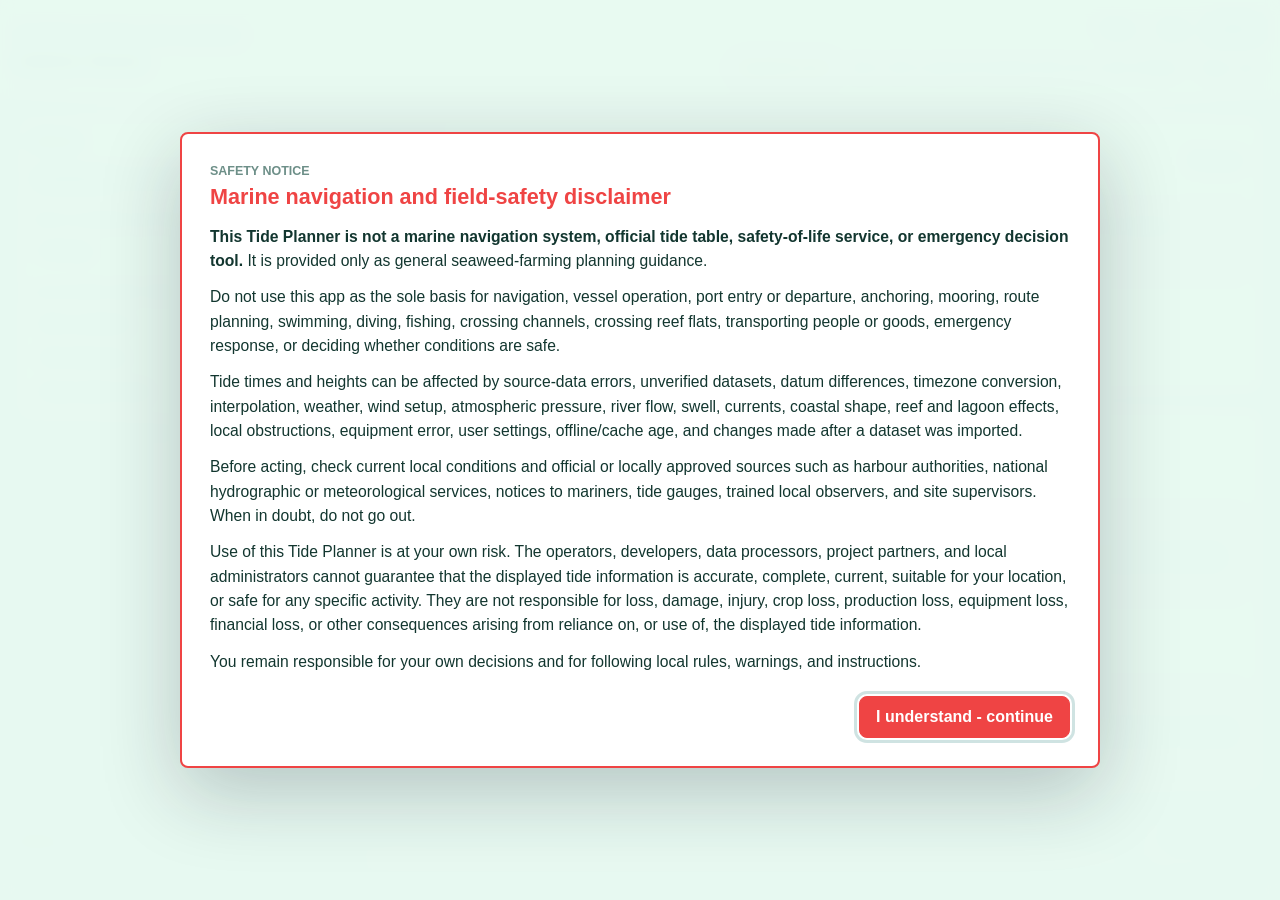
==== commit 462955ed: "Merge dataset importer into Tide Datasets page" ====
--- a/admin.html
+++ b/admin.html
@@ -6,7 +6,7 @@
   <meta name="theme-color" content="#0f766e">
   <meta name="robots" content="noindex,nofollow">
   <title>Admin - Seaweed Tide Planner</title>
-  <link rel="stylesheet" href="./assets/css/tides.css?v=20260615-location-table-tight-v2">
+  <link rel="stylesheet" href="./assets/css/tides.css?v=20260615-dataset-import-merge">
 </head>
 <body class="admin-console-page">
   <header class="app-header">
@@ -17,8 +17,8 @@
       </div>
       <div class="admin-header-controls compact">
         <nav class="app-nav" aria-label="Main navigation">
-          <a href="./index.html?v=20260615-location-table-tight-v2">Tides</a>
-          <a href="./map.html?v=20260615-location-table-tight-v2">Map</a>
+          <a href="./index.html?v=20260615-dataset-import-merge">Tides</a>
+          <a href="./map.html?v=20260615-dataset-import-merge">Map</a>
           <a href="./admin.html" class="desktop-admin-link" aria-current="page">Admin</a>
         </nav>
         <div class="admin-header-status">
@@ -41,7 +41,6 @@
       <p class="admin-menu-heading">Locations and Tides</p>
       <a href="./locations.html">Site Locations</a>
       <a href="./tide_datasets.html">Tide Datasets</a>
-      <a href="./importer.html">Tide dataset importer</a>
       <a href="./observation.html">Observation form</a>
     </aside>
 
@@ -101,11 +100,7 @@
             </a>
             <a class="admin-shortcut-card" href="./tide_datasets.html">
               <strong>Tide Datasets</strong>
-              <span>Reference source metadata, coverage dates, verification, and dataset use.</span>
-            </a>
-            <a class="admin-shortcut-card" href="./importer.html">
-              <strong>Tide Dataset Importer</strong>
-              <span>Preview and import raw tide CSV data into selected datasets.</span>
+              <span>Reference source metadata, calculated raw-data summaries, and CSV import tools.</span>
             </a>
             <a class="admin-shortcut-card" href="./observation.html">
               <strong>Observation Form</strong>
@@ -164,7 +159,7 @@
     <p><strong class="safety-label">Safety:</strong> <span class="marine-disclaimer-text">Not for marine navigation or safety-of-life decisions. Tide guidance may be wrong, stale, unverified, or affected by local weather and sea conditions. Check official/local sources and current conditions before acting.</span> <button type="button" data-disclaimer-open>Full disclaimer</button></p>
   </footer>
 
-  <script type="module" src="./assets/js/disclaimer.js?v=20260615-location-table-tight-v2"></script>
-  <script type="module" src="./assets/js/admin_page.js?v=20260615-location-table-tight-v2"></script>
+  <script type="module" src="./assets/js/disclaimer.js?v=20260615-dataset-import-merge"></script>
+  <script type="module" src="./assets/js/admin_page.js?v=20260615-dataset-import-merge"></script>
 </body>
 </html>
--- a/assets/css/tides.css
+++ b/assets/css/tides.css
@@ -1684,6 +1684,13 @@
   table-layout: fixed;
 }
 
+.tide-datasets-management-table {
+  min-width: 0;
+  width: max-content;
+  max-width: 100%;
+  table-layout: fixed;
+}
+
 .admin-data-table th {
   padding: 6px;
 }
@@ -1699,22 +1706,28 @@
 }
 
 .locations-management-table th,
-.locations-management-table td {
+.locations-management-table td,
+.tide-datasets-management-table th,
+.tide-datasets-management-table td {
   padding-block: 4px;
-  padding-inline: 4px;
-}
-
-.locations-management-table td {
-  min-width: 0;
-}
-
-.locations-management-table .id-cell {
+  padding-inline: 6px;
+}
+
+.locations-management-table td,
+.tide-datasets-management-table td {
+  min-width: 0;
+}
+
+.locations-management-table .id-cell,
+.tide-datasets-management-table .id-cell {
   min-width: 0;
   max-width: none;
 }
 
 .locations-management-table .readonly-value,
-.locations-management-table .readonly-muted {
+.locations-management-table .readonly-muted,
+.tide-datasets-management-table .readonly-value,
+.tide-datasets-management-table .readonly-muted {
   min-width: 0;
   max-width: 100%;
   white-space: nowrap;
@@ -1724,27 +1737,27 @@
 
 .locations-management-table th:nth-child(1),
 .locations-management-table td:nth-child(1) {
-  width: 86px;
+  width: 76px;
 }
 
 .locations-management-table th:nth-child(2),
 .locations-management-table td:nth-child(2) {
-  width: 210px;
+  width: 230px;
 }
 
 .locations-management-table th:nth-child(3),
 .locations-management-table td:nth-child(3) {
-  width: 132px;
+  width: 250px;
 }
 
 .locations-management-table th:nth-child(4),
 .locations-management-table td:nth-child(4) {
-  width: 108px;
+  width: 132px;
 }
 
 .locations-management-table th:nth-child(5),
 .locations-management-table td:nth-child(5) {
-  width: 90px;
+  width: 108px;
 }
 
 .locations-management-table th:nth-child(6),
@@ -1754,17 +1767,22 @@
 
 .locations-management-table th:nth-child(7),
 .locations-management-table td:nth-child(7) {
-  width: 102px;
+  width: 90px;
 }
 
 .locations-management-table th:nth-child(8),
 .locations-management-table td:nth-child(8) {
+  width: 102px;
+}
+
+.locations-management-table th:nth-child(9),
+.locations-management-table td:nth-child(9) {
   width: 66px;
 }
 
 .locations-management-table[data-view="calibration"] th:nth-child(3),
 .locations-management-table[data-view="calibration"] td:nth-child(3) {
-  width: 220px;
+  width: 250px;
 }
 
 .locations-management-table[data-view="calibration"] th:nth-child(4),
@@ -1796,6 +1814,70 @@
 .locations-management-table[data-view="calibration"] th:nth-child(11),
 .locations-management-table[data-view="calibration"] td:nth-child(11) {
   width: 66px;
+}
+
+.tide-datasets-management-table th:nth-child(1),
+.tide-datasets-management-table td:nth-child(1) {
+  width: 82px;
+}
+
+.tide-datasets-management-table th:nth-child(2),
+.tide-datasets-management-table td:nth-child(2) {
+  width: 245px;
+}
+
+.tide-datasets-management-table th:nth-child(3),
+.tide-datasets-management-table td:nth-child(3) {
+  width: 165px;
+}
+
+.tide-datasets-management-table th:nth-child(4),
+.tide-datasets-management-table td:nth-child(4) {
+  width: 132px;
+}
+
+.tide-datasets-management-table th:nth-child(5),
+.tide-datasets-management-table td:nth-child(5) {
+  width: 150px;
+}
+
+.tide-datasets-management-table th:nth-child(6),
+.tide-datasets-management-table td:nth-child(6) {
+  width: 240px;
+}
+
+.tide-datasets-management-table th:nth-child(7),
+.tide-datasets-management-table td:nth-child(7) {
+  width: 130px;
+}
+
+.tide-datasets-management-table th:nth-child(8),
+.tide-datasets-management-table td:nth-child(8) {
+  width: 105px;
+}
+
+.tide-datasets-management-table th:nth-child(9),
+.tide-datasets-management-table td:nth-child(9) {
+  width: 66px;
+}
+
+.tide-datasets-management-table[data-view="importer"] th:nth-child(3),
+.tide-datasets-management-table[data-view="importer"] td:nth-child(3) {
+  width: 180px;
+}
+
+.tide-datasets-management-table[data-view="importer"] th:nth-child(4),
+.tide-datasets-management-table[data-view="importer"] td:nth-child(4),
+.tide-datasets-management-table[data-view="importer"] th:nth-child(5),
+.tide-datasets-management-table[data-view="importer"] td:nth-child(5),
+.tide-datasets-management-table[data-view="importer"] th:nth-child(6),
+.tide-datasets-management-table[data-view="importer"] td:nth-child(6) {
+  width: 96px;
+}
+
+.tide-datasets-management-table[data-view="importer"] th:nth-child(7),
+.tide-datasets-management-table[data-view="importer"] td:nth-child(7) {
+  width: 180px;
 }
 
 .admin-data-table input,
